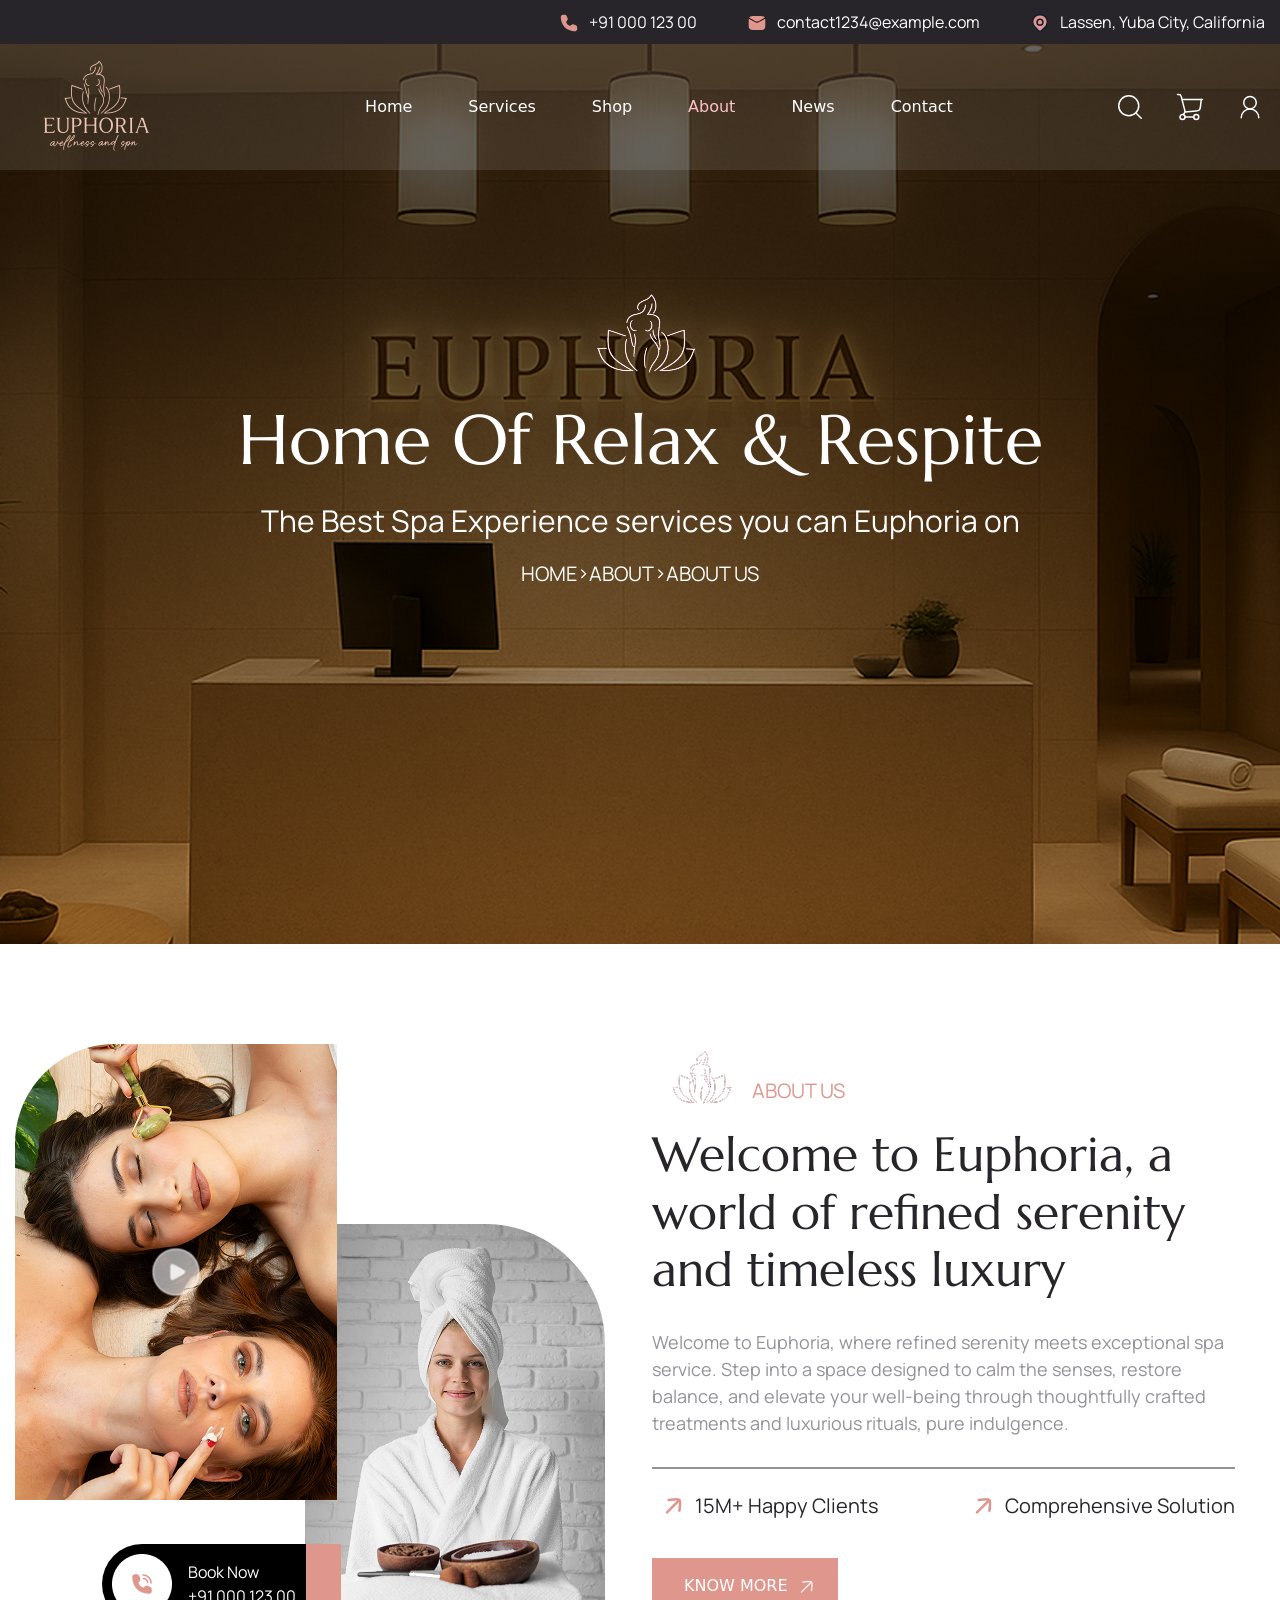
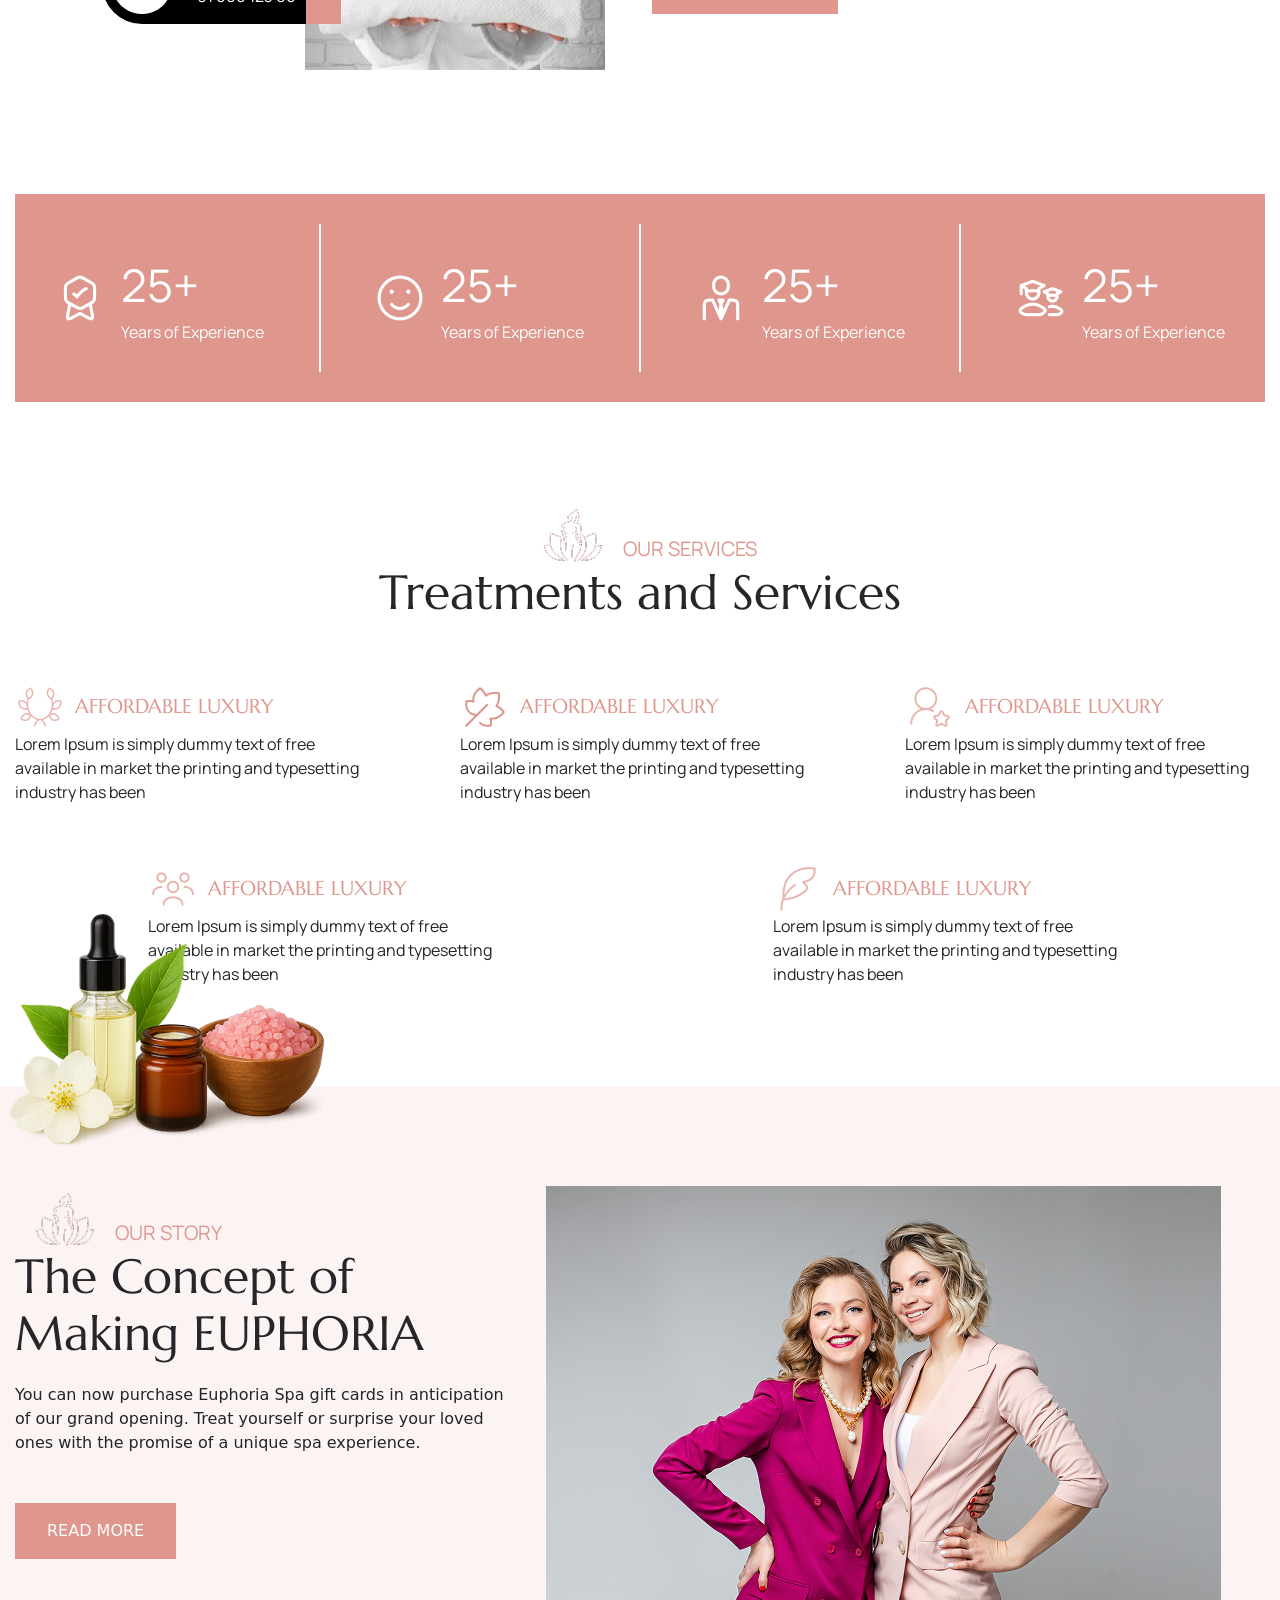
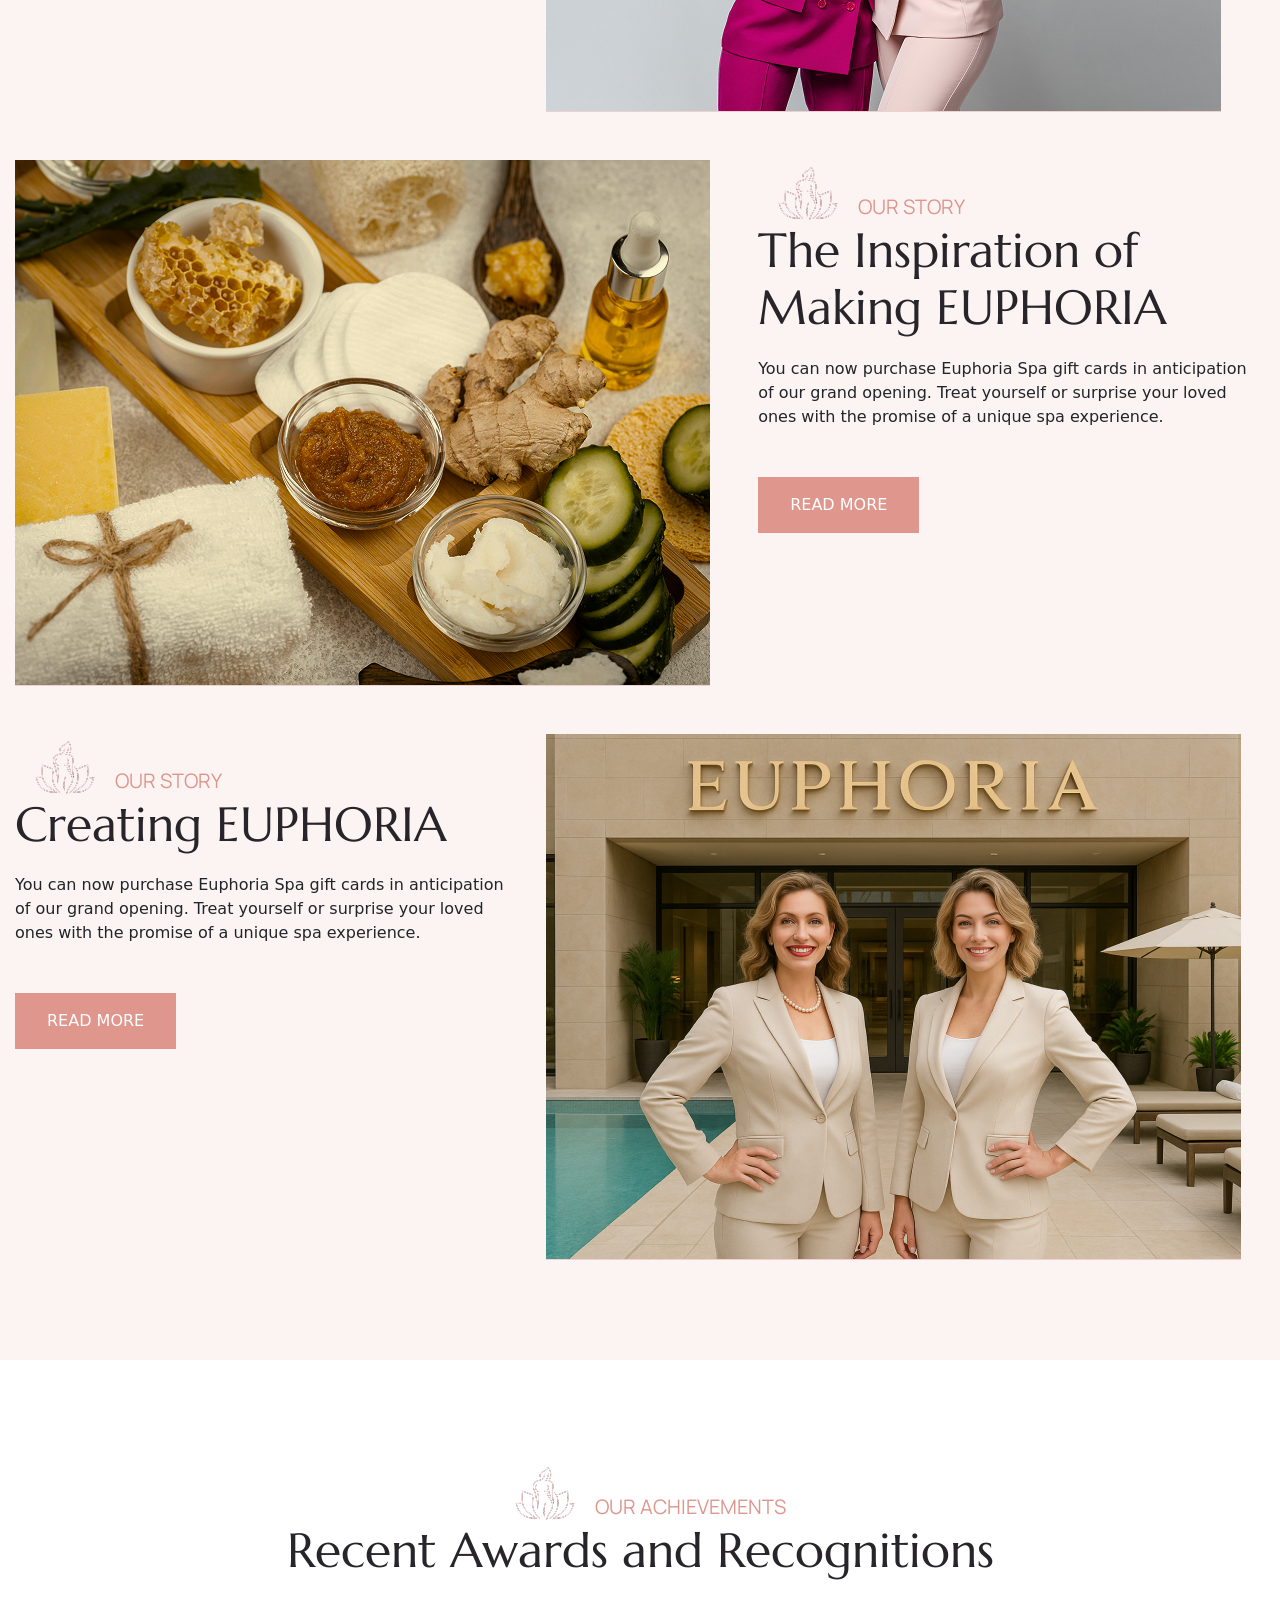
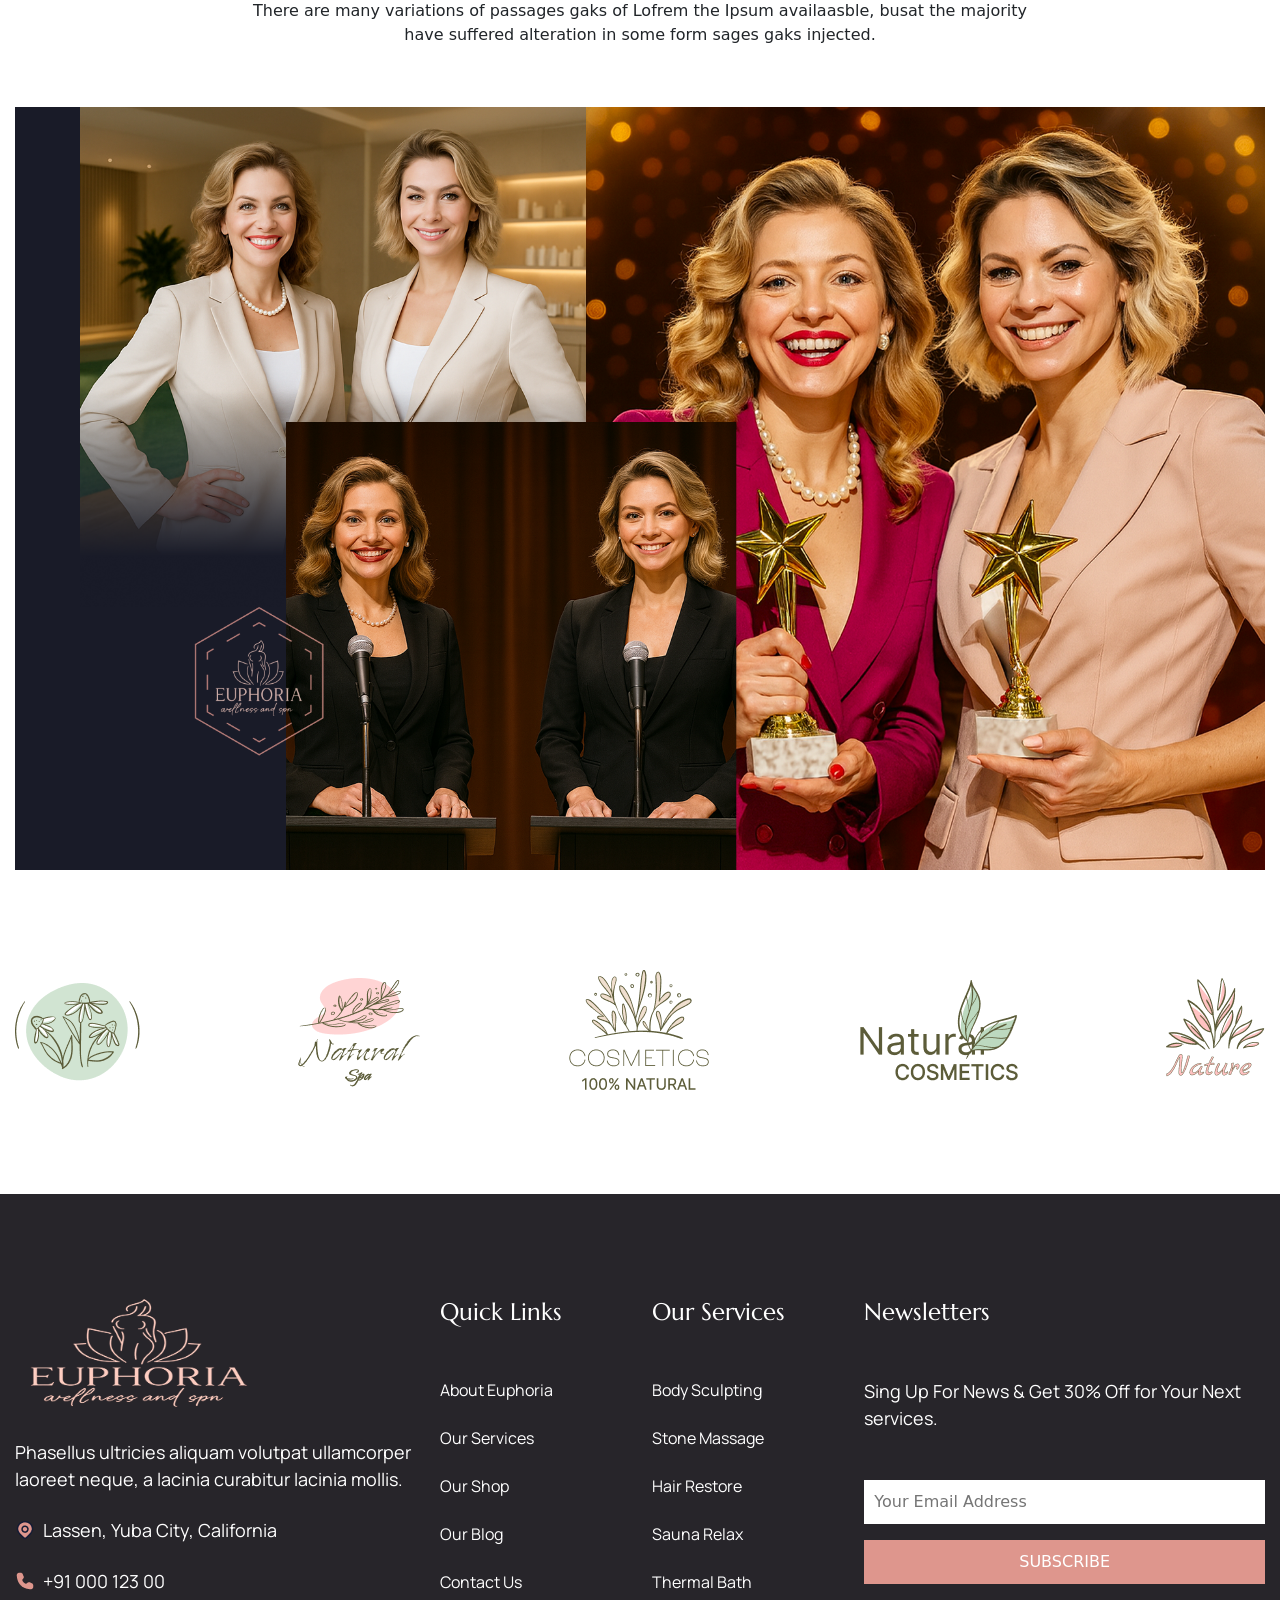
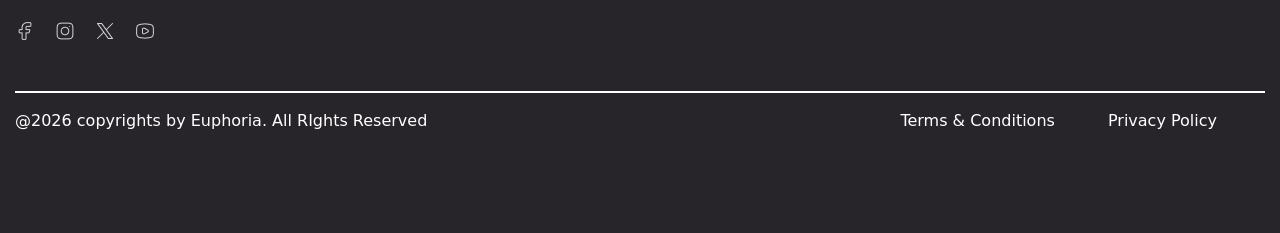
==== about.html @ 2db0581b "fourth commit" ====
<!DOCTYPE html>
<html lang="en">

<head>
    <meta charset="UTF-8">
    <meta name="viewport" content="width=device-width, initial-scale=1.0">
    <title>Document</title>
    <!-- Bootstrap CSS -->
    <link href="https://cdn.jsdelivr.net/npm/bootstrap@5.3.8/dist/css/bootstrap.min.css" rel="stylesheet"
        integrity="sha384-sRIl4kxILFvY47J16cr9ZwB07vP4J8+LH7qKQnuqkuIAvNWLzeN8tE5YBujZqJLB" crossorigin="anonymous">

    <!-- Swiper CSS -->
    <link rel="stylesheet" href="https://cdn.jsdelivr.net/npm/swiper@11/swiper-bundle.min.css" />

    <!-- Custom CSS -->
    <link rel="stylesheet" href="./css/about.css">
</head>

<body>

    <!-- Header Starts -->

    <div class="top-navbar">
        <div class="navbar-container">
            <div class="top-bar-cnt d-flex">
                <div class="t-b-no">
                    <div>
                        <svg width="20" height="20" viewBox="0 0 20 20" fill="none" xmlns="http://www.w3.org/2000/svg">
                            <path
                                d="M7.63212 4.76019L7.29658 4.00521C7.07718 3.51157 6.96748 3.26473 6.80342 3.07584C6.59781 2.83912 6.3298 2.66495 6.02998 2.57321C5.79073 2.5 5.52063 2.5 4.98042 2.5C4.19017 2.5 3.79504 2.5 3.46335 2.65191C3.07263 2.83085 2.71978 3.2194 2.57918 3.6255C2.45983 3.97024 2.49403 4.32452 2.56239 5.03308C3.29017 12.5751 7.42509 16.7101 14.9671 17.4379C15.6757 17.5062 16.03 17.5404 16.3747 17.421C16.7809 17.2805 17.1694 16.9276 17.3484 16.5369C17.5002 16.2052 17.5002 15.8101 17.5002 15.0198C17.5002 14.4796 17.5002 14.2095 17.427 13.9703C17.3353 13.6705 17.1611 13.4025 16.9244 13.1968C16.7355 13.0328 16.4887 12.923 15.995 12.7036L15.24 12.3681C14.7055 12.1305 14.4381 12.0117 14.1665 11.9859C13.9065 11.9611 13.6445 11.9976 13.4011 12.0924C13.1469 12.1914 12.9222 12.3786 12.4727 12.7532C12.0254 13.126 11.8017 13.3124 11.5284 13.4122C11.286 13.5008 10.9657 13.5336 10.7105 13.496C10.4226 13.4536 10.2022 13.3357 9.76129 13.1001C8.38962 12.3671 7.63318 11.6106 6.90013 10.239C6.66453 9.79805 6.54673 9.57763 6.5043 9.28972C6.46669 9.03455 6.49948 8.71422 6.58799 8.47188C6.68784 8.19857 6.87425 7.97488 7.24707 7.5275C7.62159 7.07807 7.80886 6.85335 7.90787 6.59909C8.00262 6.35578 8.03909 6.09367 8.01437 5.83373C7.98853 5.5621 7.86972 5.2948 7.63212 4.76019Z"
                                fill="#DE968D" stroke="#DE968D" stroke-width="1.5" stroke-linecap="round" />
                        </svg>
                    </div>
                    <div class="no">+91 000 123 00</div>
                </div>
                <div class="t-b-email">
                    <div>
                        <svg width="20" height="20" viewBox="0 0 20 20" fill="none" xmlns="http://www.w3.org/2000/svg">
                            <path
                                d="M1.67989 11.2297C1.73436 13.7844 1.76161 15.0617 2.70421 16.0079C3.64681 16.9541 4.95869 16.987 7.58244 17.0529C9.1995 17.0936 10.8007 17.0936 12.4177 17.0529C15.0415 16.987 16.3533 16.9541 17.296 16.0079C18.2386 15.0617 18.2658 13.7844 18.3202 11.2297C18.3378 10.4083 18.3378 9.59183 18.3202 8.77042C18.2658 6.2158 18.2386 4.93849 17.296 3.9923C16.3533 3.04611 15.0415 3.01315 12.4177 2.94722C10.8007 2.90659 9.1995 2.90659 7.58243 2.94722C4.95869 3.01313 3.64681 3.04609 2.70421 3.99229C1.7616 4.93848 1.73436 6.21579 1.67988 8.77042C1.66236 9.59183 1.66237 10.4083 1.67989 11.2297Z"
                                fill="#DE968D" />
                            <path d="M1.66675 5L7.4276 8.26414C9.55141 9.4675 10.4487 9.4675 12.5726 8.26414L18.3334 5"
                                fill="#DE968D" />
                            <path d="M1.66675 5L7.4276 8.26414C9.55141 9.4675 10.4487 9.4675 12.5726 8.26414L18.3334 5"
                                stroke="black" stroke-linejoin="round" />
                        </svg>
                    </div>
                    <div class="email">contact1234@example.com</div>
                </div>
                <div class="t-b-address">
                    <div>
                        <svg width="20" height="20" viewBox="0 0 20 20" fill="none" xmlns="http://www.w3.org/2000/svg">
                            <path
                                d="M11.3481 17.8059C10.9867 18.1442 10.5037 18.3334 10.0009 18.3334C9.49817 18.3334 9.01517 18.1442 8.65375 17.8059C5.34418 14.6884 0.908967 11.2058 3.07189 6.1498C4.24136 3.41605 7.04862 1.66675 10.0009 1.66675C12.9532 1.66675 15.7605 3.41605 16.93 6.1498C19.0902 11.1995 14.6658 14.6992 11.3481 17.8059Z"
                                fill="#DE968D" stroke="#141B34" stroke-width="1.5" />
                            <path
                                d="M12.9167 9.16667C12.9167 10.7775 11.6109 12.0833 10 12.0833C8.38921 12.0833 7.08337 10.7775 7.08337 9.16667C7.08337 7.55583 8.38921 6.25 10 6.25C11.6109 6.25 12.9167 7.55583 12.9167 9.16667Z"
                                stroke="#141B34" stroke-width="1.5" />
                        </svg>
                    </div>
                    <div class="address">Lassen, Yuba City, California</div>
                </div>
            </div>
        </div>
    </div>
    <div class="bottom-navbar position-absolute start-0 end-0">
        <nav class="navbar navbar-expand-xl bg-transparent">
            <div class="navbar-container d-flex align-items-center">
                <div class="nav-logo">
                    <a class="navbar-brand" href="index.html">
                        <img src="./assets/logo.png" alt="">
                    </a>
                </div>
                <div class="menu">
                    <span></span>
                </div>
                <div class="navbar-collapse" id="navbarSupportedContent">
                    <ul class="navbar-nav mx-auto mb-2 mb-lg-0">
                        <li class="nav-item">
                            <a class="nav-link  text-white" href="./index.html">Home</a>
                        </li>
                        <li class="nav-item">
                            <a class="nav-link text-white" href="./service.html">Services</a>
                        </li>
                        <li class="nav-item">
                            <a class="nav-link text-white" href="">Shop</a>
                        </li>
                        <li class="nav-item">
                            <a class="nav-link active text-white" aria-current="page" href="#">About</a>
                        </li>
                        <li class="nav-item">
                            <a class="nav-link text-white" href="./news.html">News</a>
                        </li>
                        <li class="nav-item">
                            <a class="nav-link text-white" href="">Contact</a>
                        </li>
                    </ul>
                    <div class="icons d-flex align-items-center">
                        <div class="icons-svg">
                            <svg width="30" height="30" viewBox="0 0 30 30" fill="none"
                                xmlns="http://www.w3.org/2000/svg">
                                <path d="M21.25 21.25L26.25 26.25" stroke="white" stroke-width="1.5"
                                    stroke-linecap="round" stroke-linejoin="round" />
                                <path
                                    d="M23.75 13.75C23.75 8.22715 19.2729 3.75 13.75 3.75C8.22715 3.75 3.75 8.22715 3.75 13.75C3.75 19.2729 8.22715 23.75 13.75 23.75C19.2729 23.75 23.75 19.2729 23.75 13.75Z"
                                    stroke="white" stroke-width="1.5" stroke-linecap="round" stroke-linejoin="round" />
                            </svg>
                        </div>
                        <div class="icons-svg-1">
                            <svg width="30" height="30" viewBox="0 0 30 30" fill="none"
                                xmlns="http://www.w3.org/2000/svg">
                                <path
                                    d="M10 20L20.9001 19.0916C24.3108 18.8075 25.0764 18.0625 25.4544 14.6611L26.25 7.5"
                                    stroke="white" stroke-width="1.5" stroke-linecap="round" />
                                <path d="M7.5 7.5H27.5" stroke="white" stroke-width="1.5" stroke-linecap="round" />
                                <path
                                    d="M7.5 27.5C8.88071 27.5 10 26.3807 10 25C10 23.6193 8.88071 22.5 7.5 22.5C6.11929 22.5 5 23.6193 5 25C5 26.3807 6.11929 27.5 7.5 27.5Z"
                                    stroke="white" stroke-width="1.5" />
                                <path
                                    d="M21.25 27.5C22.6307 27.5 23.75 26.3807 23.75 25C23.75 23.6193 22.6307 22.5 21.25 22.5C19.8693 22.5 18.75 23.6193 18.75 25C18.75 26.3807 19.8693 27.5 21.25 27.5Z"
                                    stroke="white" stroke-width="1.5" />
                                <path d="M10 25H18.75" stroke="white" stroke-width="1.5" stroke-linecap="round" />
                                <path
                                    d="M2.5 2.5H3.7075C4.88835 2.5 5.91768 3.28074 6.20408 4.39366L9.92315 18.8456C10.1111 19.576 9.95025 20.3496 9.4853 20.952L8.29016 22.5"
                                    stroke="white" stroke-width="1.5" stroke-linecap="round" />
                            </svg>
                        </div>
                        <div class="icons-svg">
                            <svg width="30" height="30" viewBox="0 0 30 30" fill="none"
                                xmlns="http://www.w3.org/2000/svg">
                                <path
                                    d="M21.25 10.625C21.25 7.17322 18.4517 4.375 15 4.375C11.5482 4.375 8.75 7.17322 8.75 10.625C8.75 14.0767 11.5482 16.875 15 16.875C18.4517 16.875 21.25 14.0767 21.25 10.625Z"
                                    stroke="white" stroke-width="1.5" stroke-linecap="round" stroke-linejoin="round" />
                                <path
                                    d="M23.75 25.625C23.75 20.7925 19.8325 16.875 15 16.875C10.1675 16.875 6.25 20.7925 6.25 25.625"
                                    stroke="white" stroke-width="1.5" stroke-linecap="round" stroke-linejoin="round" />
                            </svg>
                        </div>
                    </div>
                </div>
            </div>
        </nav>
    </div>

    <!-- Header Ends -->

    <!-- Banner Starts -->

    <section class="banner-section">
        <div class="navbar-container">
            <div class="banner-content">
                <div class="banner-logo mb-4"><img src="./service-assets/banner-logo.png" alt=""></div>
                <h1 class="title1 mb-3">Home Of Relax & Respite</h1>
                <div class="sub-title mb-3">The Best Spa Experience services you can Euphoria on</div>
                <div class="bnr-navigation">HOME>ABOUT>ABOUT US</div>
            </div>
        </div>
    </section>

    <!-- Banner Ends -->

    <!-- About Starts -->

    <section class="about-section">
        <div class="navbar-container">
            <div class="row flex-wrap-reverse">
                <div class="col-12 col-md-12 col-lg-12 col-xl-6">
                    <div class="about-us-images">
                        <div class="About-img-1"><img src="./assets/About-img-1.png" alt="">
                            <div class="play-btn"><a href=""><img src="./assets/about-play.png" alt=""></a></div>
                        </div>
                        <div class="About-img-2"><img src="./assets/About-img-2.png" alt=""></div>
                        <div class="book-now d-flex align-items-center">
                            <div class="outer-box bg-black d-flex align-items-center justify-content-between">
                                <div><img src="./assets/phone.png" alt=""></div>
                                <div class="book-now-section ms-3">
                                    <div class="book-now-2">Book Now</div>
                                    <div class="book-now-no">+91 000 123 00</div>
                                </div>
                            </div>
                            <div class="pink-extension"></div>
                        </div>
                    </div>
                </div>
                <div class="col-12 col-md-12 col-lg-12 col-xl-6">
                    <div class="about-us-content">
                        <div class="about-us d-flex align-items-end">
                            <div><img src="./assets/flower-icon.png" alt=""></div>
                            <div class="sub-hdr">ABOUT US</div>
                        </div>
                        <h2 class="title2">Welcome to Euphoria, a world of refined serenity and timeless luxury</h2>
                        <div class="sub-title">
                            Welcome to Euphoria, where refined serenity meets exceptional spa service. Step into a space
                            designed to calm the senses, restore balance, and elevate your well-being through
                            thoughtfully crafted treatments and luxurious rituals, pure indulgence.
                        </div>
                        <div class="about-us-line mb-3"></div>
                        <div class="about-us-btm-cnt d-flex align-items-center justify-content-between flex-wrap">
                            <div class="clients d-flex align-items-center">
                                <div><img src="./assets/pink-arrow.png" alt=""></div>
                                <div class="clients-under">15M+ Happy Clients</div>
                            </div>
                            <div class="sol d-flex align-items-center">
                                <div><img src="./assets/pink-arrow.png" alt=""></div>
                                <div class="clients-under">Comprehensive Solution</div>
                            </div>
                        </div>
                        <div class="about-us-btn">
                            <a class="primary-btn" href="">KNOW MORE <img class="arrow" src="./assets/right-arrow.png"
                                    alt=""></a>
                        </div>
                    </div>
                </div>
            </div>
            <div class="easy-step-bottom-portion d-flex align-items-center justify-content-between flex-wrap">
                <div class="e-s-b-p d-flex align-items-center">
                    <img src="./assets/easy-step/i-1.png" alt="">
                    <div class="time-items ms-3">
                        <div class="time-bottom">25+</div>
                        <div class="time-desc">Years of Experience</div>
                    </div>
                </div>
                <div class="line2"></div>
                <div class="e-s-b-p d-flex align-items-center">
                    <img src="./assets/easy-step/i-2.png" alt="">
                    <div class="time-items ms-3">
                        <div class="time-bottom">25+</div>
                        <div class="time-desc">Years of Experience</div>
                    </div>
                </div>
                <div class="line2"></div>
                <div class="e-s-b-p d-flex align-items-center">
                    <img src="./assets/easy-step/i-3.png" alt="">
                    <div class="time-items ms-3">
                        <div class="time-bottom">25+</div>
                        <div class="time-desc">Years of Experience</div>
                    </div>
                </div>
                <div class="line2"></div>
                <div class="e-s-b-p d-flex align-items-center">
                    <img src="./assets/easy-step/i-4.png" alt="">
                    <div class="time-items ms-3">
                        <div class="time-bottom">25+</div>
                        <div class="time-desc">Years of Experience</div>
                    </div>
                </div>
            </div>
        </div>
    </section>

    <!-- About Ends -->

    <!-- Company Benefits Starts -->

    <section class="company-benefits-section">
        <div class="navbar-container">
            <div class="service-hdr d-flex align-items-end justify-content-center">
                <div><img src="./assets/flower-icon.png" alt=""></div>
                <div class="sub-hdr mb-0">OUR SERVICES</div>
            </div>
            <h2 class="title2 text-center">Treatments and Services</h2>
            <div class="c-b-cards d-flex justify-content-between align-items-center">
                <div class="c-b-card-1">
                    <div class="c-b">
                        <div class="c-b-logo"><img src="./about-assets/ben-1.png" alt=""></div>
                        <div class="c-b-hdr">AFFORDABLE LUXURY</div>
                    </div>
                    <div class="c-b-desc">
                        Lorem Ipsum is simply dummy text of free available in market the printing and typesetting
                        industry has been
                    </div>
                </div>

                <div class="c-b-card-2">
                    <div class="c-b">
                        <div class="c-b-logo"><img src="./about-assets/ben-2.png" alt=""></div>
                        <div class="c-b-hdr">AFFORDABLE LUXURY</div>
                    </div>
                    <div class="c-b-desc">
                        Lorem Ipsum is simply dummy text of free available in market the printing and typesetting
                        industry has been
                    </div>
                </div>

                <div class="c-b-card-3">
                    <div class="c-b">
                        <div class="c-b-logo"><img src="./about-assets/ben-3.png" alt=""></div>
                        <div class="c-b-hdr">AFFORDABLE LUXURY</div>
                    </div>
                    <div class="c-b-desc">
                        Lorem Ipsum is simply dummy text of free available in market the printing and typesetting
                        industry has been
                    </div>
                </div>
            </div>

            <div class="c-b-cards-btm d-flex justify-content-around align-items-center">
                <div class="c-b-card-4">
                    <div class="c-b">
                        <div class="c-b-logo"><img src="./about-assets/ben-4.png" alt=""></div>
                        <div class="c-b-hdr">AFFORDABLE LUXURY</div>
                    </div>
                    <div class="c-b-desc">
                        Lorem Ipsum is simply dummy text of free available in market the printing and typesetting
                        industry has been
                    </div>
                </div>

                <div class="c-b-card-5">
                    <div class="c-b">
                        <div class="c-b-logo"><img src="./about-assets/ben-5.png" alt=""></div>
                        <div class="c-b-hdr">AFFORDABLE LUXURY</div>
                    </div>
                    <div class="c-b-desc">
                        Lorem Ipsum is simply dummy text of free available in market the printing and typesetting
                        industry has been
                    </div>
                </div>
            </div>

            <div class="c-b-image"><img src="./about-assets/company-benefits.png" alt=""></div>
        </div>
    </section>

    <!-- Company Benefits End -->

    <!-- Our Story Starts -->

    <section class="our-story-section">
        <div class="navbar-container">
            <div class="our-story">
                <div class="row first-story">
                    <div class="col-12 col-lg-5">
                        <div class="our-story-desc-1 mb-5">
                            <div class="service-hdr d-flex align-items-end">
                                <div><img src="./assets/flower-icon.png" alt=""></div>
                                <div class="sub-hdr mb-0">OUR STORY</div>
                            </div>
                            <h2 class="title2">The Concept of Making EUPHORIA</h2>
                            <div class="o-s-desc mb-5">
                                You can now purchase Euphoria Spa gift cards in anticipation of our grand opening. Treat
                                yourself or surprise your loved ones with the promise of a unique spa experience.
                            </div>
                            <div class="our-story-btn">
                                <a class="primary-btn" href="">READ MORE</a>
                            </div>
                        </div>
                    </div>
                    <div class="col-12 col-lg-7">
                        <div class="our-story-1 mb-5">
                            <img src="./about-assets/our-story-1.png" alt="">
                        </div>
                    </div>
                </div>


                <div class="row second-story">
                    <div class="col-12 col-lg-7">
                        <div class="our-story-2 mb-5">
                            <img src="./about-assets/our-story-2.png" alt="">
                        </div>
                    </div>
                    <div class="col-12 col-lg-5">
                        <div class="our-story-desc-2 mb-5">
                            <div class="service-hdr d-flex align-items-end">
                                <div><img src="./assets/flower-icon.png" alt=""></div>
                                <div class="sub-hdr mb-0">OUR STORY</div>
                            </div>
                            <h2 class="title2">The Inspiration of Making EUPHORIA</h2>
                            <div class="o-s-desc mb-5">
                                You can now purchase Euphoria Spa gift cards in anticipation of our grand opening.
                                Treat
                                yourself or surprise your loved ones with the promise of a unique spa experience.
                            </div>
                            <div class="our-story-btn">
                                <a class="primary-btn" href="">READ MORE</a>
                            </div>
                        </div>
                    </div>
                </div>

                <div class="row third-story">
                    <div class="col-12 col-lg-5">
                        <div class="our-story-desc-3">
                            <div class="service-hdr d-flex align-items-end">
                                <div><img src="./assets/flower-icon.png" alt=""></div>
                                <div class="sub-hdr mb-0">OUR STORY</div>
                            </div>
                            <h2 class="title2">Creating EUPHORIA</h2>
                            <div class="o-s-desc mb-5">
                                You can now purchase Euphoria Spa gift cards in anticipation of our grand opening.
                                Treat
                                yourself or surprise your loved ones with the promise of a unique spa experience.
                            </div>
                            <div class="our-story-btn">
                                <a class="primary-btn" href="">READ MORE</a>
                            </div>
                        </div>
                    </div>
                    <div class="col-12 col-lg-7">
                        <div class="our-story-3">
                            <img src="./about-assets/our-story-3.png" alt="">
                        </div>
                    </div>
                </div>

            </div>
        </div>
    </section>

    <!-- Our Story Ends -->

    <!-- Achievement Starts -->

    <section class="achievement-section">
        <div class="navbar-container">
            <div class="service-hdr d-flex align-items-end justify-content-center">
                <div><img src="./assets/flower-icon.png" alt=""></div>
                <div class="sub-hdr mb-0">OUR ACHIEVEMENTS</div>
            </div>
            <h2 class="title2 text-center">Recent Awards and Recognitions</h2>
            <div class="achieve-desc">
                There are many variations of passages gaks of Lofrem the Ipsum availaasble, busat the majority have
                suffered alteration in some form sages gaks injected.
            </div>
            <div class="achieve-image">
                <img src="./about-assets/awards.png" alt="">
            </div>
        </div>
    </section>

    <!-- Achievement Ends -->

    <!-- Branding Starts -->

    <section class="branding-section">
        <div class="navbar-container">
            <div class="branding-content d-flex align-items-center justify-content-between">
                <div><img src="./assets/brand-1.png" alt=""></div>
                <div><img src="./assets/brand-2.png" alt=""></div>
                <div><img src="./assets/brand-3.png" alt=""></div>
                <div><img src="./assets/brand-4.png" alt=""></div>
                <div><img src="./assets/brand-5.png" alt=""></div>
            </div>
        </div>
    </section>

    <!-- Branding Ends -->

    <!-- Footer Starts -->

    <footer>
        <div class="navbar-container">
            <div class="row">
                <div class="ft-logo-sec col-12 col-md-6 col-lg-4">
                    <a class="mb-4 ft-logo" href=""><img src="./assets/footer-logo.png" alt=""></a>
                    <div class="ft-para text-white mb-4">
                        Phasellus ultricies aliquam volutpat ullamcorper laoreet neque, a lacinia curabitur lacinia
                        mollis.
                    </div>
                    <div class="location d-flex align-items-center gap-2 mb-4">
                        <img src="./assets/footer-location.png" alt="">
                        <div class="text-white">Lassen, Yuba City, California</div>
                    </div>
                    <div class="phone d-flex align-items-center gap-2 mb-4">
                        <img src="./assets/footer-call.png" alt="">
                        <div class="text-white">+91 000 123 00</div>
                    </div>
                    <div class="ft-icons">
                        <a href=""><img src="./assets/facebook-02.png" alt=""></a>
                        <a href=""><img src="./assets/instagram.png" alt=""></a>
                        <a href=""><img src="./assets/new-twitter.png" alt=""></a>
                        <a href=""><img src="./assets/youtube.png" alt=""></a>
                    </div>
                </div>
                <div class="quick-links col-12 col-md-6 col-lg-2">
                    <div class="q-links text-white mb-5">Quick Links</div>
                    <ul>
                        <li><a class="ft-links text-white mb-4" href="">About Euphoria</a></li>
                        <li><a class="ft-links text-white mb-4" href="">Our Services</a></li>
                        <li><a class="ft-links text-white mb-4" href="">Our Shop</a></li>
                        <li><a class="ft-links text-white mb-4" href="">Our Blog</a></li>
                        <li><a class="ft-links text-white" href="">Contact Us</a></li>
                    </ul>
                </div>
                <div class="our-services col-12 col-md-6 col-lg-2">
                    <div class="o-services text-white mb-5">Our Services</div>
                    <ul>
                        <li><a class="ft-links text-white mb-4" href="">Body Sculpting</a></li>
                        <li><a class="ft-links text-white mb-4" href="">Stone Massage</a></li>
                        <li><a class="ft-links text-white mb-4" href="">Hair Restore</a></li>
                        <li><a class="ft-links text-white mb-4" href="">Sauna Relax</a></li>
                        <li><a class="ft-links text-white" href="">Thermal Bath</a></li>
                    </ul>
                </div>
                <div class="news-letters col-12 col-md-6 col-lg-4">
                    <div class="news-ltrs text-white mb-5">Newsletters</div>
                    <div class="news-ltrs-desc text-white mb-5">Sing Up For News & Get 30% Off for Your Next services.
                    </div>
                    <form class="newsletter-form gap-3">
                        <input type="email" name="email" id="email" placeholder="Your Email Address">
                        <input type="submit" value="SUBSCRIBE">
                    </form>
                </div>
            </div>
            <div class="ft-line mt-5 mb-3"></div>
            <div class="bottom-part-footer d-flex align-items-center justify-content-between">
                <div class="copy-part">
                    <span class="text-white">@2026 copyrights by <a class="text-white" href="">Euphoria.</a> All RIghts
                        Reserved</span>
                </div>
                <div class="bottom-part-footer-right">
                    <a class="terms text-white me-5">
                        Terms & Conditions
                    </a>
                    <a class="policy text-white me-5">
                        Privacy Policy
                    </a>
                </div>
            </div>
        </div>
    </footer>

    <!-- Footer Ends -->

    <!-- Swiper JS -->
    <script src="https://cdn.jsdelivr.net/npm/swiper@11/swiper-bundle.min.js"></script>

    <!-- Bootstrap JS -->
    <script src="https://cdn.jsdelivr.net/npm/bootstrap@5.3.8/dist/js/bootstrap.bundle.min.js"
        integrity="sha384-FKyoEForCGlyvwx9Hj09JcYn3nv7wiPVlz7YYwJrWVcXK/BmnVDxM+D2scQbITxI"
        crossorigin="anonymous"></script>

    <script>

        // Header Section
        const menu = document.querySelector(".menu");
        const navbarCollapse = document.querySelector(".navbar-collapse");

        let collapse = true;

        menu.addEventListener("click", () => {
            if (collapse == true) {
                menu.classList.add("show");
                navbarCollapse.style.right = "0";
                document.body.classList.add("overflow-hidden");
                collapse = false;
            } else {
                menu.classList.remove("show");
                navbarCollapse.style.right = "-100%";
                document.body.classList.remove("overflow-hidden");
                collapse = true;
            }
        });
    </script>

</body>

</html>
---- css/about.css ----
@import url('https://fonts.googleapis.com/css2?family=Manrope:wght@200..800&family=Marcellus&display=swap');

html,
body {
    overflow-x: hidden;
}

:root {
    --primary-color: #27252A;
    --secondary-color: #DE968D;
    --tertiary-color: #FFFFFF;
    --fourth-color: #949197;
}

.navbar-container {
    max-width: 1350px;
    padding: 0 15px;
    margin: 0 auto;
    width: 100%;
}

ul,
p {
    margin: 0;
    padding: 0;
}

ul {
    list-style-type: none;
}

a {
    display: inline-block;
    text-decoration: none;
}

.sub-hdr {
    font-family: "Manrope", sans-serif;
    font-size: 20px;
    color: var(--secondary-color);
    margin-bottom: 20px;
}

.title1 {
    font-family: "Marcellus", serif;
    font-size: 70px;
    color: var(--tertiary-color);
    margin-bottom: 20px;
}

.title2 {
    font-family: "Marcellus", serif;
    font-size: 48px;
    color: var(--primary-color);
    margin-bottom: 20px;
}

.title3 {
    font-family: "Marcellus", serif;
    font-size: 30px;
    color: var(--primary-color);
    margin-bottom: 20px;
}

.sub-title {
    font-family: "Manrope", sans-serif;
    font-size: 20px;
    color: var(--secondary-color);
}

.primary-btn {
    background: var(--secondary-color);
    padding: 16px 50px 16px 32px;
    color: var(--tertiary-color);
    position: relative;
}

.primary-btn .arrow {
    position: absolute;
    top: 13px;
    right: 18px;
    transition: transform 0.3s ease;
}

.primary-btn:hover .arrow {
    transform: rotate(45deg)
}

/* Header Starts */

.top-navbar {
    background: var(--primary-color);
    padding: 10px 0;
}

.top-bar-cnt {
    justify-content: flex-end;
    gap: 50px;
}

.t-b-no,
.t-b-email,
.t-b-address {
    display: flex;
    /* margin-left: 50px; */
}

.no,
.email,
.address {
    color: var(--tertiary-color);
    font-family: "Manrope", sans-serif;
    margin-left: 10px;
}

.bottom-navbar {
    background: rgba(255, 255, 255, 0.1);
}

.nav-item {
    margin-left: 40px;
}

.navbar-nav .nav-link.active,
.nav-link:hover {
    color: pink !important;
}

.icons-svg,
.icons-svg-1 {
    margin-left: 30px;
}

/* Header Ends */

/* Banner Starts */

.banner-section {
    background: url(../about-assets/about-banner.png) no-repeat center/cover;
    min-height: 100vh;
    padding: 244px 0;
}

.banner-content {
    text-align: center;
}

.banner-content .sub-title {
    color: var(--tertiary-color);
    font-size: 30px;
}

.bnr-navigation {
    font-family: "Manrope", sans-serif;
    font-size: 20px;
    color: var(--tertiary-color);
}

/* Banner Ends */

/* About Starts */

.about-section {
    padding: 100px 0 0;
}

.about-us-images {
    position: relative;
    min-height: 630px;
    width: 100%;
}

.about-us-images img {
    max-width: 100%;
}

.About-img-1 {
    position: relative;
    display: inline-block;
    z-index: 2;
}

.About-img-1 .play-btn {
    position: absolute;
    top: 50%;
    left: 50%;
    transform: translate(-50%, -50%);
}

.About-img-2 {
    position: absolute;
    top: 180px;
    left: 290px;
    z-index: 1;
}

.book-now {
    position: absolute;
    z-index: 3;
    top: 500px;
    left: 87px;
}

.outer-box {
    padding: 10px;
    border-radius: 50px 0 0 50px;
}

.pink-extension {
    background-color: var(--secondary-color);
    width: 35px;
    height: 80px;
}

.book-now-2,
.book-now-no {
    font-family: "Manrope", sans-serif;
    color: var(--tertiary-color);
}

.about-us .sub-hdr {
    margin-bottom: 0;
}

.about-us-content .title2 {
    max-width: 583px;
    margin-bottom: 30px;
    margin-top: 20px;
}

.about-us-content .sub-title {
    font-size: 18px;
    max-width: 583px;
    color: var(--fourth-color);
    margin-bottom: 30px;
}

.about-us-line {
    border: 1px solid var(--fourth-color);
    max-width: 583px;
}

.about-us-btm-cnt {
    max-width: 583px;
    margin-bottom: 30px;
}

.clients-under {
    font-family: "Manrope", sans-serif;
    color: var(--primary-color);
    font-size: 20px;
}

.about-section .row {
    margin-bottom: 120px;
}

.easy-step-bottom-portion {
    padding: 30px 40px;
    background: var(--secondary-color);
}

.time-bottom {
    font-family: "Manrope", sans-serif;
    font-size: 45px;
    color: var(--tertiary-color);
}

.time-desc {
    font-family: "Manrope", sans-serif;
    font-size: 16px;
    color: var(--tertiary-color);
}

.line2 {
    border: 1px solid var(--tertiary-color);
    height: 148px;
}

/* About Ends */

/* Company Benefits Starts */

.company-benefits-section {
    padding: 100px 0;
    position: relative;
}

.company-benefits-section .title2 {
    margin-bottom: 60px;
}

.c-b-cards {
    margin-bottom: 60px;
}

.c-b {
    display: flex;
    align-items: center;
}

.c-b-hdr {
    font-family: "Marcellus", serif;
    font-size: 20px;
    color: var(--secondary-color);
    margin-left: 10px;
}

.c-b-desc {
    max-width: 360px;
    font-family: "Manrope", sans-serif;
    font-size: 16px;
}

.c-b-image {
    position: absolute;
    left: -20px;
    bottom: -80px;
}

.c-b-image img {
    max-width: 350px;
}

/* Company Benefits Ends */

/* Our Story Starts */

.our-story-section {
    padding: 100px 0;
    background-color: rgba(222, 150, 141, 0.1);
}

.our-story-btn .primary-btn {
    padding: 16px 32px;
}

/* Our Story Ends */

/* Achievement Starts */

.achievement-section {
    padding: 100px 0 0;
}

.achieve-desc {
    max-width: 800px;
    text-align: center;
    margin: 0 auto;
    margin-bottom: 60px;
}

.achieve-image img {
    width: 100%;
}

/* Achievement Ends */

/* Branding Starts */

.branding-section {
    padding: 100px 0;
}

/* Branding Ends */

/* Footer Starts */

footer {
    padding: 100px 0;
    background: var(--primary-color);
}

.ft-logo img {
    max-width: 250px;
}

.ft-icons img {
    margin-right: 15px;
}

.ft-para,
.location div,
.phone div,
.news-ltrs-desc {
    font-family: "Manrope", sans-serif;
    font-size: 18px;
}

.q-links,
.o-services,
.news-ltrs {
    font-family: "Marcellus", serif;
    font-size: 24px;
}

.ft-links {
    font-family: "Manrope", sans-serif;
    font-size: 16px;
}

.newsletter-form {
    display: flex;
    flex-direction: column;
    align-items: flex-start;
}

.newsletter-form input[type="email"] {
    width: 100%;
    padding: 10px;
    border: none;
    outline: none;
    background-color: var(--tertiary-color);
}

.newsletter-form input[type="submit"] {
    width: 100%;
    padding: 10px;
    border: none;
    background-color: var(--secondary-color);
    color: var(--tertiary-color);
}

.ft-line {
    border: 1px solid var(--tertiary-color);
}

.terms,
.policy {
    cursor: pointer;
}

/* Footer Ends */

/* Media Query Starts */

@media screen and (max-width:1200px) {
    /* Header Section */

    .navbar-collapse {
        display: none;
    }

    .menu {
        margin-left: auto;
        display: flex;
        align-items: center;
        padding: 5px 20px;
        color: var(--tertiary-color);
        position: relative;
        z-index: 999;
    }

    .menu::after,
    .menu::before {
        content: "";
        height: 2px;
        background: white;
        display: inline-block;
        position: absolute;
        left: 0;
        right: 0;
        transition: 0.5s linear;
    }

    .menu::after {
        top: -5px;
    }

    .menu::before {
        bottom: -5px;
    }

    .menu span {
        height: 2px;
        background: white;
        position: absolute;
        left: 0;
        right: 0;
        top: 50%;
        transform: translateY(-50%);
        transition: 0.5s linear;
    }

    .menu.show span {
        transform: translateX(-30px);
        opacity: 0;
    }

    .menu.show::after {
        transform: rotate(45deg) translateX(13px);
    }

    .menu.show::before {
        transform: rotate(-45deg) translateX(13px);
    }

    .navbar-nav {
        flex-direction: column !important;
        align-items: center;
        justify-content: center;
        align-items: center;
    }

    .navbar-nav .nav-item {
        margin-bottom: 10px;
        margin-left: 0;
    }

    .icons-svg {
        margin-left: 0;
    }

    .icons-svg-1 {
        margin-right: 30px;
    }

    .navbar-collapse {
        display: block;
        position: fixed;
        top: 0;
        min-height: 100vh;
        right: -100%;
        width: 60%;
        background: black;
        transition: 0.5s linear;
        z-index: 99;
        display: flex;
        flex-direction: column;
        justify-content: center;
        align-items: center;
    }

    .overflow-hidden {
        overflow: hidden;
        height: 100vh;
    }


    /* About Section */

    .about-us {
        justify-content: center;
        margin-bottom: 30px;
    }

    .about-us-content .title2 {
        text-align: center;
        margin: 0 auto 30px;
    }

    .about-us-content .sub-title {
        text-align: center;
        margin: 0 auto 30px;
    }

    .about-us-line {
        margin: 0 auto;
    }

    .about-us-btm-cnt {
        margin: 0 auto;
    }

    .about-us-btn {
        text-align: center;
        margin-bottom: 50px;
        margin-top: 20px;
    }

    .about-us-images {
        max-width: 600px;
        margin: 0 auto;
    }
}

@media screen and (max-width:1024px) {

    /* Header Section */

    .top-bar-cnt {
        justify-content: center;
        flex-wrap: wrap;
        gap: 10px;
    }

    /* About Section */

    .easy-step-bottom-portion {
        gap: 25px;
    }

    /* Company Benefits Section */

    .c-b-cards {
        flex-wrap: wrap;
    }

    .c-b-card-3 {
        display: flex;
        flex-direction: column;
        margin: 0 auto;
        margin-top: 60px;
    }

    .c-b-image img {
        max-width: 200px;
    }

    .c-b-image {
        left: 0;
        bottom: -30px;
    }

    /* Our Story Section */

    .our-story-2 img {
        width: 100%;
        height: 523px;
    }
}

@media screen and (max-width:992px) {

    /* About Section */

    .line2 {
        display: none;
    }
}

@media screen and (max-width:768px) {
    .navbar-collapse {
        top: 0;
    }

    .hours-section {
        top: 80px;
    }

    .about-section,
    .company-benefits-section,
    .our-story-section,
    .achievement-section,
    .branding-section,
    footer {
        padding: 50px 0;
    }

    /* Our Story Section */

    .our-story-2 img {
        max-width: 675px;
    }

    .second-story>div:first-child {
        order: 2;
    }

    .second-story>div:last-child {
        order: 1;
    }

    .our-story-desc-3 {
        margin-bottom: 45px;
    }

    /* Branding Section */

    .branding-content {
        flex-wrap: wrap;
        gap: 20px;
        justify-content: center;
    }

    .branding-content div {
        flex: 0 0 30%;
        text-align: center;
    }

    /* Footer */

    .ft-logo-sec,
    .quick-links {
        margin-bottom: 60px;
    }

    .ft-logo-sec {
        display: flex;
        flex-direction: column;
        align-items: center;
    }

    .ft-para {
        text-align: center;
    }

    .quick-links,
    .our-services,
    .news-letters {
        text-align: center;
    }

    .our-services {
        margin-bottom: 55px;
    }

    .q-links,
    .o-services,
    .news-ltrs {
        margin-bottom: 25px !important;
    }

}

@media screen and (max-width:425px) {

    .top-navbar {
        display: none;
    }

    .navbar-collapse {
        top: 0;
    }

    .nav-logo img {
        max-width: 120px;
    }

    .navbar-collapse {
        width: 90%;
    }

    /* Banner Section */

    .title1 {
        font-size: 50px;
    }

    /* About Section */

    .title2 {
        font-size: 36px;
    }

    .sub-hdr,
    .sub-title {
        font-size: 16px;
    }

    .about-us-btm-cnt {
        justify-content: center !important;
    }

    .About-img-1 {
        display: flex;
        justify-content: center;
    }

    .About-img-2 {
        display: none;
    }

    /* Company Benefit Section */

    .company-benefits-section .title2 {
        margin-bottom: 30px;
    }

    .c-b-cards {
        margin-bottom: 0;
    }

    .c-b-card-1,
    .c-b-card-2 {
        margin: 0 auto;
    }

    .c-b-cards-btm {
        flex-wrap: wrap;
    }

    .c-b-card-3 {
        margin-top: 0 !important;
    }

    .c-b-cards,
    .c-b-cards-btm {
        gap: 20px;
    }

    .c-b-image {
        display: none;
    }

    /* Our Story Section */

    .our-story-desc-1,
    .our-story-desc-2,
    .our-story-desc-3 {
        text-align: center;
    }

    .our-story-1,
    .our-story-2,
    .our-story-3 {
        text-align: center;
    }

    .service-hdr {
        justify-content: center;
    }

    .our-story-1 img,
    .our-story-2 img,
    .our-story-3 img {
        max-width: 280px;
    }

    .our-story-2 img {
        height: 218.19px;
    }

    /* Achievement Section */

    .achieve-desc {
        margin-bottom: 40px;
    }

    /* Branding Section */

    .branding-content {
        justify-content: center !important;
    }

    .branding-content div {
        flex: 0 0 30%;
        text-align: center;
    }

    .branding-content img {
        display: block;
        margin: 0 auto;
    }

    /* Footer */

    .bottom-part-footer {
        flex-direction: column;
        gap: 15px;
    }

    .bottom-part-footer-right {
        display: flex;
        flex-direction: column;
        align-items: center;
        gap: 15px;
    }

    .terms,
    .policy {
        margin-right: 0 !important;
    }

}

@media screen and (max-width:375px) {

    /* Header Section */
    .navbar-nav .nav-item {
        margin-bottom: 0;
    }

    /* Footer */

    .copy-part {
        text-align: center;
    }
}

@media screen and (max-width:320px) {

    /* About Section */

    .book-now {
        left: 50px;
    }
}
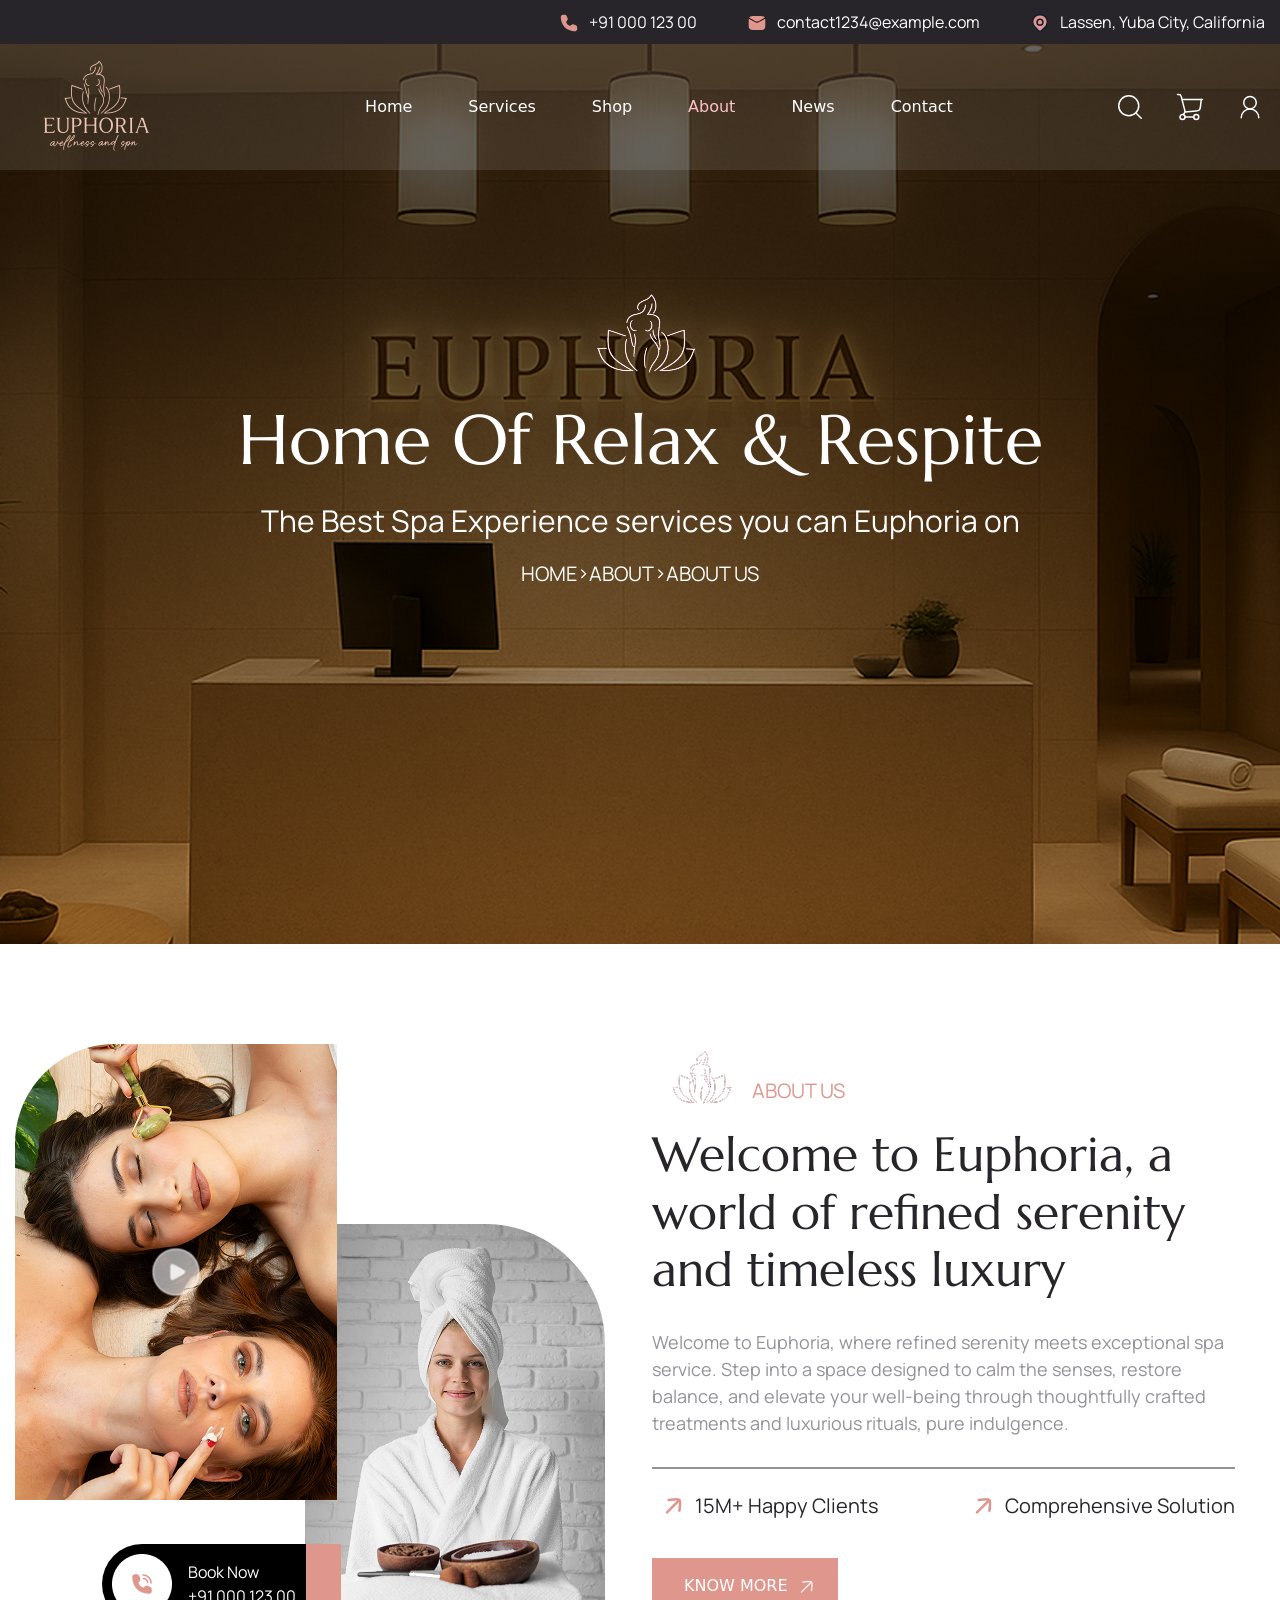
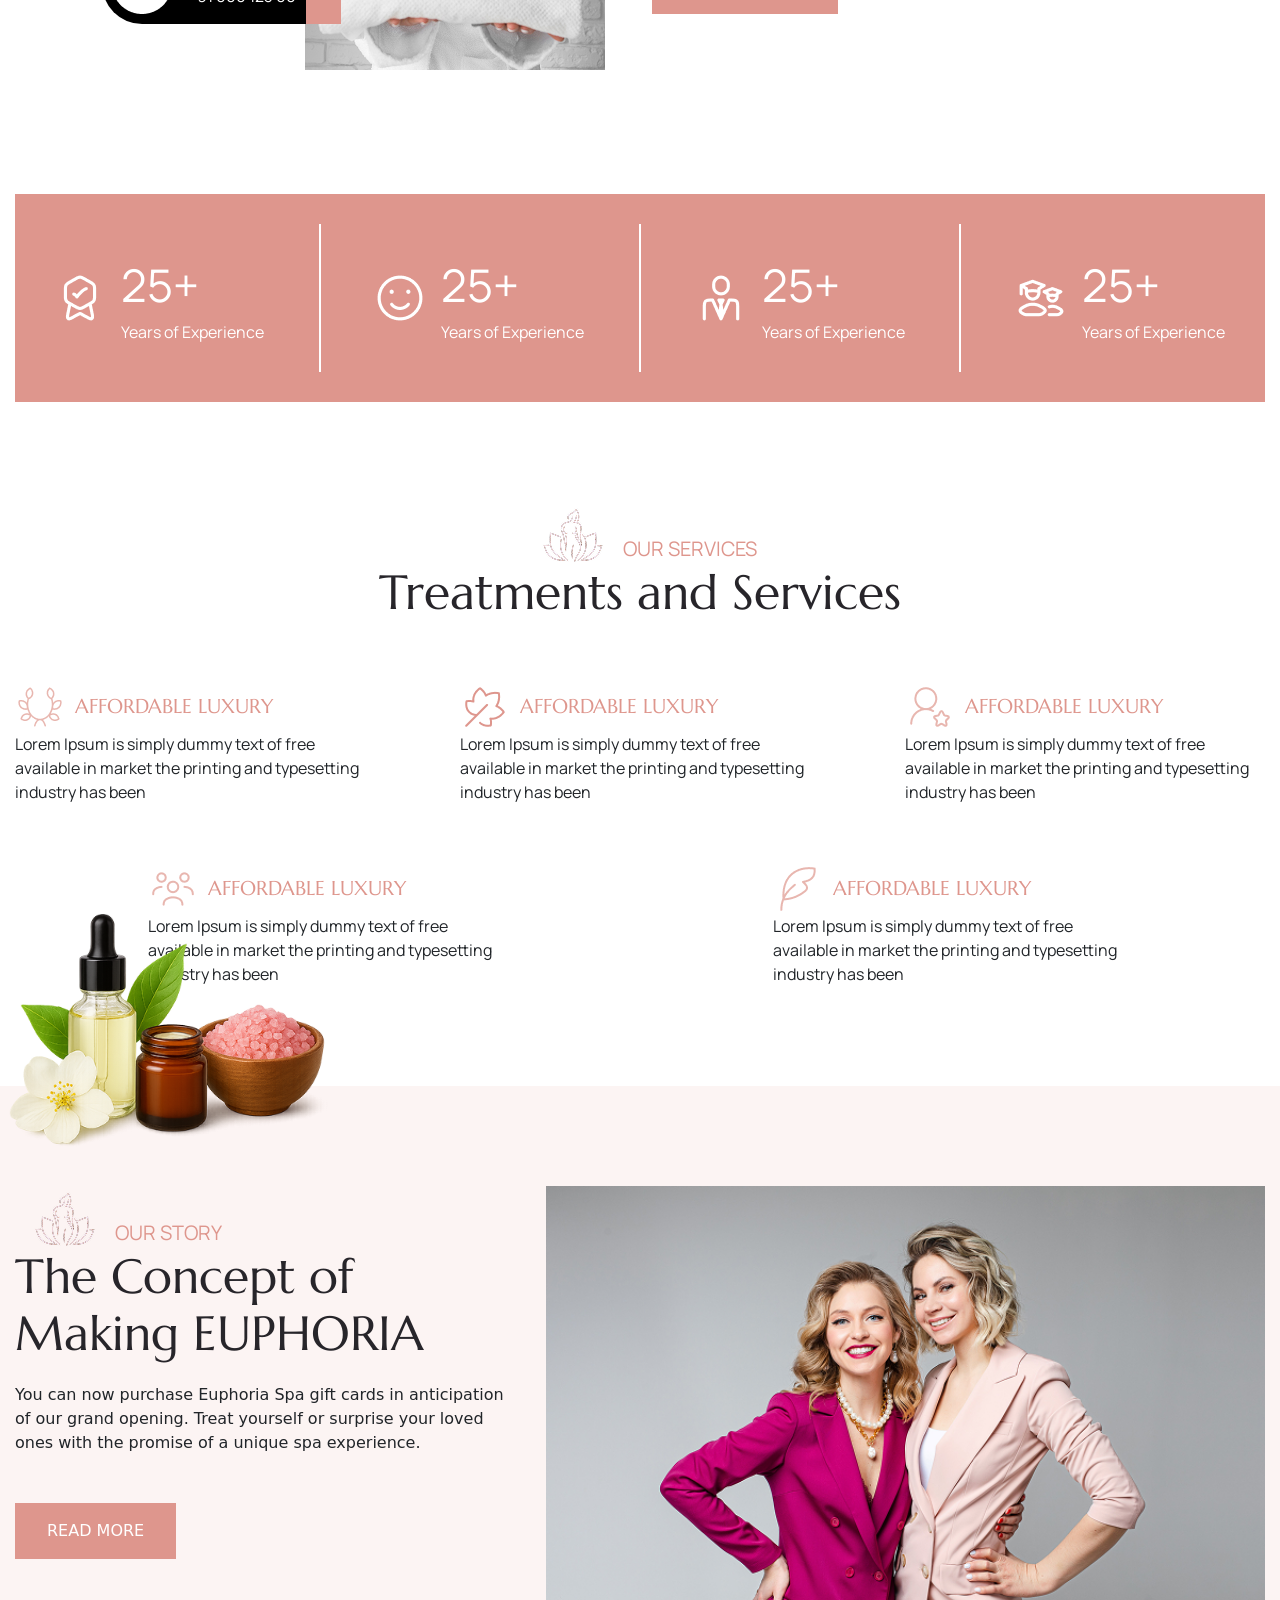
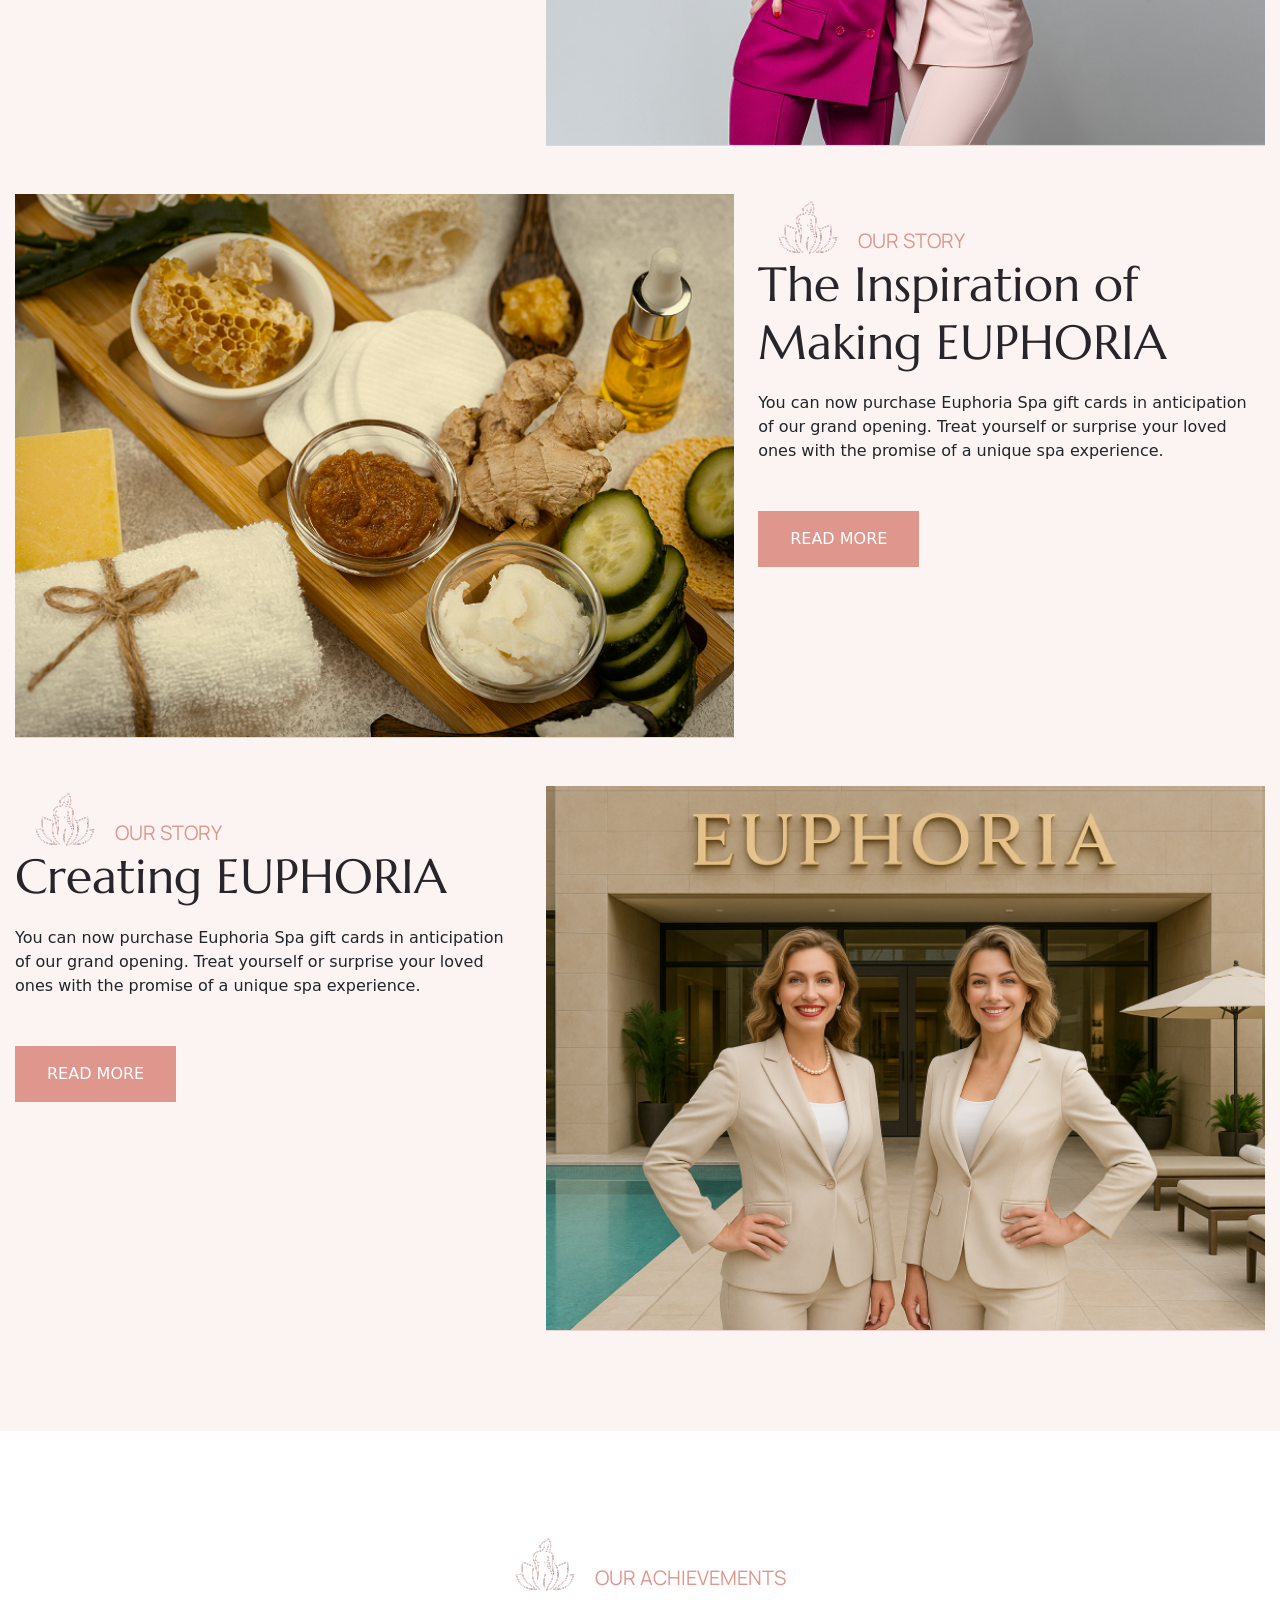
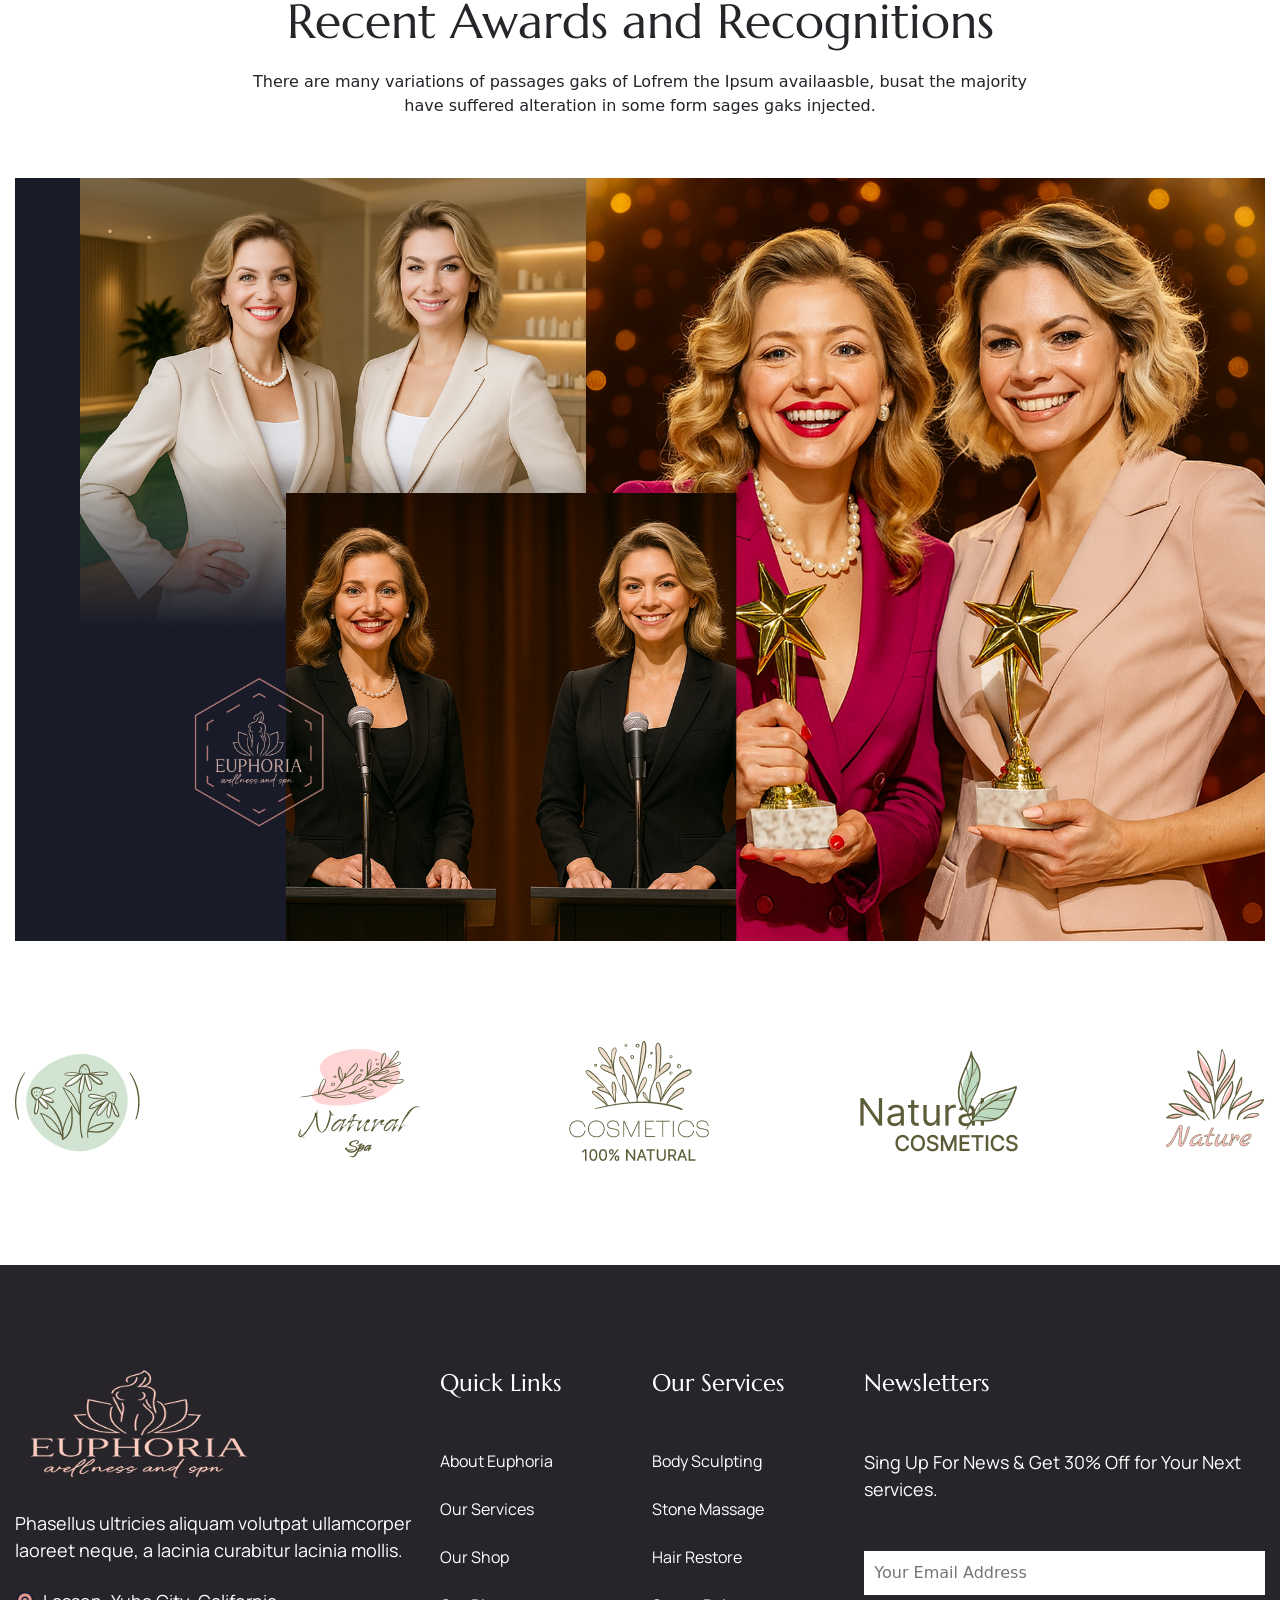
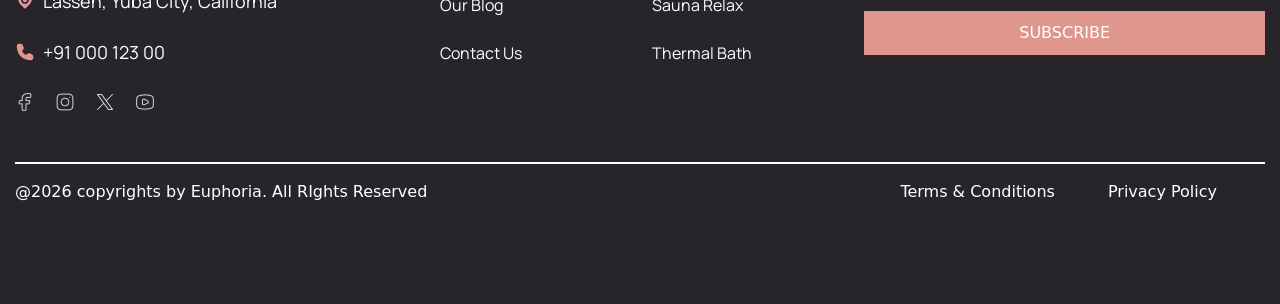
==== commit bd01518b: "updated commit 1" ====
--- a/about.html
+++ b/about.html
@@ -83,7 +83,7 @@
                             <a class="nav-link text-white" href="./service.html">Services</a>
                         </li>
                         <li class="nav-item">
-                            <a class="nav-link text-white" href="">Shop</a>
+                            <a class="nav-link text-white" href="#">Shop</a>
                         </li>
                         <li class="nav-item">
                             <a class="nav-link active text-white" aria-current="page" href="#">About</a>
@@ -92,7 +92,7 @@
                             <a class="nav-link text-white" href="./news.html">News</a>
                         </li>
                         <li class="nav-item">
-                            <a class="nav-link text-white" href="">Contact</a>
+                            <a class="nav-link text-white" href="./contact.html">Contact</a>
                         </li>
                     </ul>
                     <div class="icons d-flex align-items-center">
--- a/css/about.css
+++ b/css/about.css
@@ -335,6 +335,26 @@
     padding: 16px 32px;
 }
 
+.our-story-1,
+.our-story-2,
+.our-story-3 {
+    overflow: hidden;
+}
+
+.our-story-1 img,
+.our-story-2 img,
+.our-story-3 img {
+    width: 100%;
+    display: block;
+    transition: transform 0.4s ease;
+}
+
+.our-story-1:hover img,
+.our-story-2:hover img,
+.our-story-3:hover img {
+    transform: scale(1.1);
+}
+
 /* Our Story Ends */
 
 /* Achievement Starts */
@@ -397,6 +417,10 @@
 .ft-links {
     font-family: "Manrope", sans-serif;
     font-size: 16px;
+}
+
+.ft-links:hover {
+    color: var(--secondary-color) !important;
 }
 
 .newsletter-form {
@@ -435,6 +459,115 @@
 /* Media Query Starts */
 
 @media screen and (max-width:1200px) {
+
+    /* Header Section */
+
+    .navbar-nav {
+        flex-direction: row !important;
+    }
+
+    .navbar-collapse {
+        display: flex;
+        align-items: center;
+    }
+
+    .navbar-nav {
+        margin: 0 auto;
+        flex: 1;
+        justify-content: center;
+        flex-wrap: nowrap;
+    }
+
+    .icons {
+        flex-shrink: 0;
+        margin-left: auto;
+    }
+
+    /* About Section */
+
+    .about-us {
+        justify-content: center;
+        margin-bottom: 30px;
+    }
+
+    .about-us-content .title2 {
+        text-align: center;
+        margin: 0 auto 30px;
+    }
+
+    .about-us-content .sub-title {
+        text-align: center;
+        margin: 0 auto 30px;
+    }
+
+    .about-us-line {
+        margin: 0 auto;
+    }
+
+    .about-us-btm-cnt {
+        margin: 0 auto;
+    }
+
+    .about-us-btn {
+        text-align: center;
+        margin-bottom: 50px;
+        margin-top: 20px;
+    }
+
+    .about-us-images {
+        max-width: 600px;
+        margin: 0 auto;
+    }
+}
+
+@media screen and (max-width:1024px) {
+
+    /* Header Section */
+
+    .top-bar-cnt {
+        justify-content: center;
+        flex-wrap: wrap;
+        gap: 10px;
+    }
+
+    /* About Section */
+
+    .easy-step-bottom-portion {
+        gap: 25px;
+    }
+
+    /* Company Benefits Section */
+
+    .c-b-cards {
+        flex-wrap: wrap;
+    }
+
+    .c-b-card-3 {
+        display: flex;
+        flex-direction: column;
+        margin: 0 auto;
+        margin-top: 60px;
+    }
+
+    .c-b-image img {
+        max-width: 200px;
+    }
+
+    .c-b-image {
+        left: 0;
+        bottom: -30px;
+    }
+
+    /* Our Story Section */
+
+    .our-story-2 img {
+        width: 100%;
+        height: 523px;
+    }
+}
+
+@media screen and (max-width:992px) {
+
     /* Header Section */
 
     .navbar-collapse {
@@ -498,13 +631,23 @@
     .navbar-nav {
         flex-direction: column !important;
         align-items: center;
-        justify-content: center;
-        align-items: center;
-    }
-
-    .navbar-nav .nav-item {
+        justify-content: flex-start;
+        flex: 0 0 auto;
+    }
+
+    .nav-item {
         margin-bottom: 10px;
         margin-left: 0;
+    }
+
+    .icons {
+        margin-top: 30px;
+        display: flex;
+        justify-content: center;
+        gap: 20px;
+        padding-bottom: 30px;
+        width: 100%;
+        flex: 0 0 auto;
     }
 
     .icons-svg {
@@ -536,92 +679,6 @@
         height: 100vh;
     }
 
-
-    /* About Section */
-
-    .about-us {
-        justify-content: center;
-        margin-bottom: 30px;
-    }
-
-    .about-us-content .title2 {
-        text-align: center;
-        margin: 0 auto 30px;
-    }
-
-    .about-us-content .sub-title {
-        text-align: center;
-        margin: 0 auto 30px;
-    }
-
-    .about-us-line {
-        margin: 0 auto;
-    }
-
-    .about-us-btm-cnt {
-        margin: 0 auto;
-    }
-
-    .about-us-btn {
-        text-align: center;
-        margin-bottom: 50px;
-        margin-top: 20px;
-    }
-
-    .about-us-images {
-        max-width: 600px;
-        margin: 0 auto;
-    }
-}
-
-@media screen and (max-width:1024px) {
-
-    /* Header Section */
-
-    .top-bar-cnt {
-        justify-content: center;
-        flex-wrap: wrap;
-        gap: 10px;
-    }
-
-    /* About Section */
-
-    .easy-step-bottom-portion {
-        gap: 25px;
-    }
-
-    /* Company Benefits Section */
-
-    .c-b-cards {
-        flex-wrap: wrap;
-    }
-
-    .c-b-card-3 {
-        display: flex;
-        flex-direction: column;
-        margin: 0 auto;
-        margin-top: 60px;
-    }
-
-    .c-b-image img {
-        max-width: 200px;
-    }
-
-    .c-b-image {
-        left: 0;
-        bottom: -30px;
-    }
-
-    /* Our Story Section */
-
-    .our-story-2 img {
-        width: 100%;
-        height: 523px;
-    }
-}
-
-@media screen and (max-width:992px) {
-
     /* About Section */
 
     .line2 {
@@ -821,6 +878,8 @@
         height: 218.19px;
     }
 
+
+
     /* Achievement Section */
 
     .achieve-desc {
